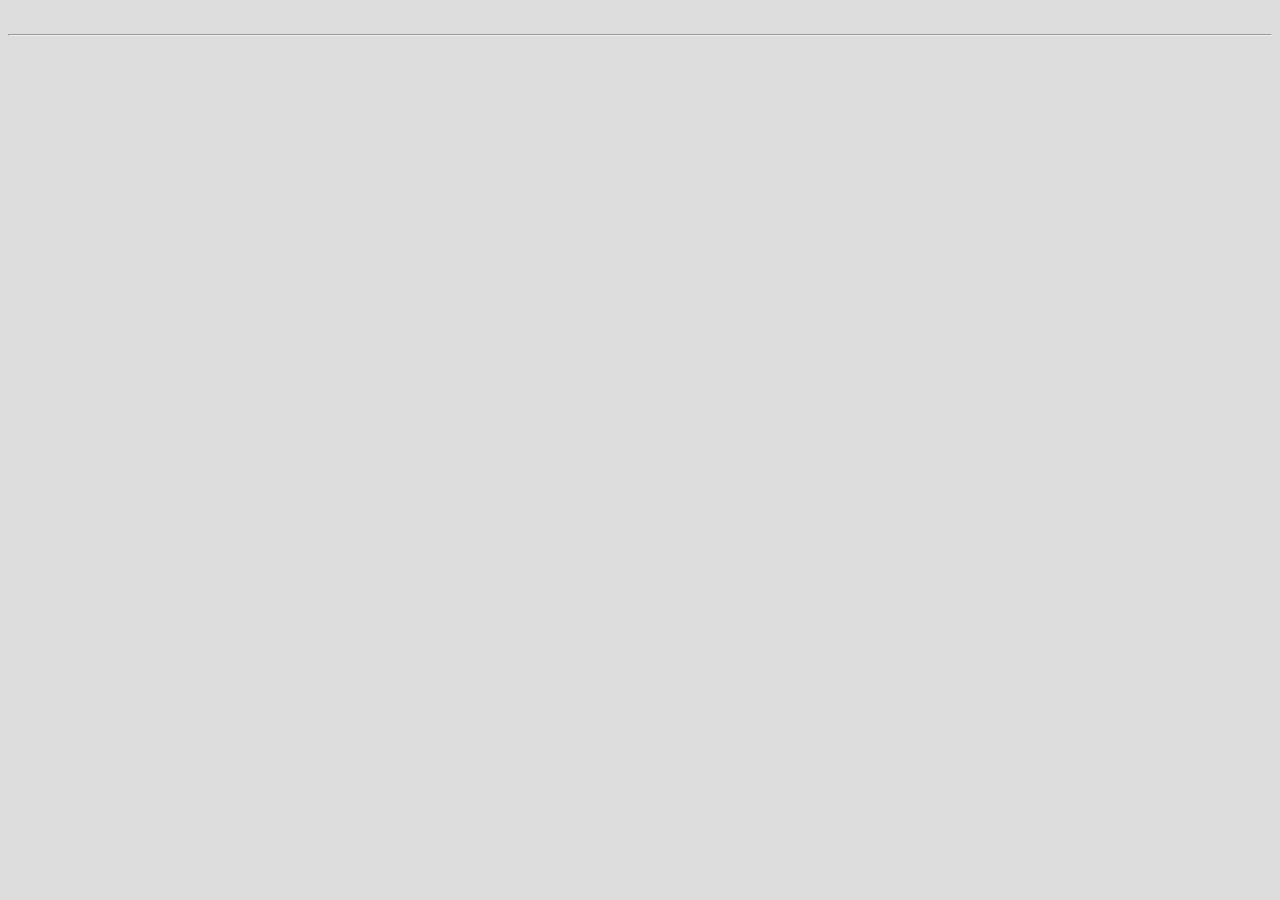
==== src/index.html @ e1ece4e0 "update" ====
<!DOCTYPE html>
<html lang="en">
<head>
    <meta charset="UTF-8">
    <meta name="viewport" content="width=device-width, initial-scale=1.0">
    <title>DS-DV Project</title>
    <script src="https://d3js.org/d3.v4.min.js"></script>
    
</head>

<body>
    <br>
    <hr>
    <style>
        body { 
             background: #dddddd;
        
             color: #333333;
           }
         </style>
    <div id="linechart"></div>
    <script src="lab6.js" type="text/javascript"></script>
   
  
        
    </body>
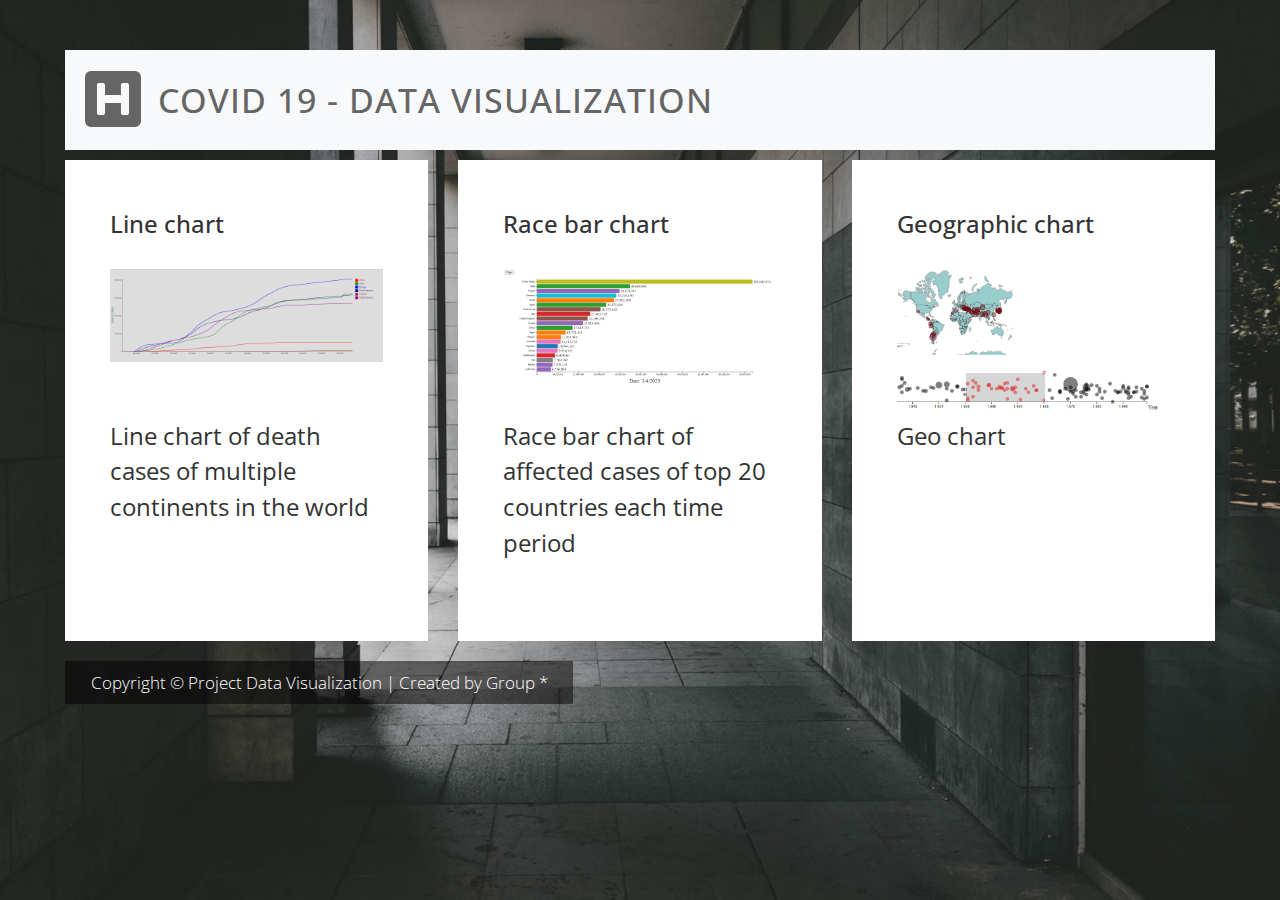
==== commit 5234809b: "added a dashboard template, resized the line-chart" ====
--- a/src/index.html
+++ b/src/index.html
@@ -1,26 +1,83 @@
 <!DOCTYPE html>
 <html lang="en">
+
 <head>
     <meta charset="UTF-8">
     <meta name="viewport" content="width=device-width, initial-scale=1.0">
-    <title>DS-DV Project</title>
-    <script src="https://d3js.org/d3.v4.min.js"></script>
-    
+    <meta http-equiv="X-UA-Compatible" content="ie=edge">
+    <title>Covid 19 Visualization</title>
+
+    <link rel="stylesheet" href="https://fonts.googleapis.com/css?family=Open+Sans:300,400,600">
+    <!-- https://fonts.google.com/specimen/Open+Sans -->
+    <link rel="stylesheet" href="css/fontawesome.min.css">
+    <!-- https://fontawesome.com/ -->
+    <link rel="stylesheet" href="css/bootstrap.min.css">
+    <!-- https://getbootstrap.com/ -->
+    <link rel="stylesheet" href="css/tooplate.css">
+    <link rel="stylesheet" href="myStyle.css">
 </head>
 
-<body>
-    <br>
-    <hr>
-    <style>
-        body { 
-             background: #dddddd;
-        
-             color: #333333;
-           }
-         </style>
-    <div id="linechart"></div>
-    <script src="lab6.js" type="text/javascript"></script>
-   
-  
-        
-    </body>+<body id="reportsPage">
+    <div class="" id="home">
+        <div class="container">
+            <div class="row">
+                <div class="col-12">
+                    <nav class="navbar navbar-expand-xl navbar-light bg-light">
+                        <a class="navbar-brand" href="#">
+                            <i class="fas fa-3x fa-h-square tm-site-icon"></i>
+                            <h1 class="tm-site-title mb-0">COVID 19 - DATA VISUALIZATION</h1>
+                        </a>
+                        <button class="navbar-toggler ml-auto mr-0" type="button" data-toggle="collapse"
+                            data-target="#navbarSupportedContent" aria-controls="navbarSupportedContent"
+                            aria-expanded="false" aria-label="Toggle navigation">
+                            <span class="navbar-toggler-icon"></span>
+                        </button>
+
+
+                    </nav>
+                </div>
+            </div>
+
+
+            <div class="row my-charts">
+                <div class="col-4" onclick="location.href='line_chart.html'">
+                    <div class="bg-white tm-block h-100 my-container">
+                        <h2 class="tm-block-title">Line chart</h2>
+                        <div id="chart-1">
+                        </div>
+                        <p class="tm-block-title chart-text">Line chart of death cases of multiple continents in the
+                            world </p>
+                    </div>
+                </div>
+                <div class="col-4" onclick="location.href='racebarchart.html'">
+                    <div class="bg-white tm-block h-100 my-container">
+                        <h2 class="tm-block-title">Race bar chart</h2>
+                        <div id="chart-2">
+                        </div>
+                        <p class="tm-block-title chart-text">Race bar chart of affected cases of top 20 countries each
+                            time period</p>
+                    </div>
+                </div>
+                <div class="col-4">
+                    <div class="bg-white tm-block h-100 my-container">
+                        <h2 class="tm-block-title">Geographic chart</h2>
+                        <div id="chart-3"></div>
+                        <p class="tm-block-title chart-text">Geo chart</p>
+                    </div>
+                </div>
+            </div>
+
+
+            <footer class="row tm-mt-small">
+                <div class="col-12 font-weight-light">
+                    <p class="d-inline-block tm-bg-black text-white py-2 px-4">
+                        Copyright &copy; Project Data Visualization | Created by
+                        <a rel="nofollow" href="https://www.tooplate.com" class="text-white tm-footer-link">Group *</a>
+                    </p>
+                </div>
+            </footer>
+        </div>
+    </div>
+</body>
+
+</html>--- a/src/css/tooplate.css
+++ b/src/css/tooplate.css
@@ -0,0 +1,542 @@
+/*
+
+Template 2108 Dashboard
+
+http://www.tooplate.com/view/2108-dashboard
+	
+
+COLOR CODES
+
+  Dark Gray: #656565
+  Light Gray: #E6E6E6
+  Blue: #0062BB
+  
+*/
+
+html {
+  font-size: 17px;
+}
+
+body {
+  font-family: "Open Sans", Helvetica, Arial, sans-serif;
+  overflow-x: hidden;
+}
+
+body {
+  background-image: url(../img/dash-bg-01.jpg);
+  background-size: cover;
+  background-repeat: no-repeat;
+  background-position: center;
+  background-attachment: fixed;
+  padding-left: 50px;
+  padding-right: 50px;
+}
+
+.bg02 {
+	background-image: url(../img/dash-bg-02.jpg);
+}
+
+.bg03 {
+	background-image: url(../img/dash-bg-03.jpg);
+}
+
+a {
+  transition: all 0.3s ease;
+}
+a:hover,
+a:focus {
+  text-decoration: none;
+}
+
+.navbar-brand {
+  display: flex;
+  align-items: center;
+}
+
+.tm-site-icon {
+  color: #656565;
+}
+
+.tm-site-title {
+  display: inline-block;
+  text-transform: uppercase;
+  font-size: 2rem;
+  margin-left: 1rem;
+  color: #656565;
+  letter-spacing: 1px;
+}
+
+.navbar {
+  height: 100px;
+  padding-left: 20px;
+  padding-right: 20px;
+  margin-top: 50px;
+}
+
+.tm-logout-icon {
+  font-size: 1.5em;
+}
+
+.tm-bg-black {
+  background-color: rgba(0, 0, 0, 0.5);
+}
+
+.tm-mt-big {
+  margin-top: 70px;
+}
+
+.tm-mt-small {
+  margin-top: 20px;
+}
+
+.tm-block {
+  padding: 50px 45px;
+}
+
+.tm-block-title {
+  font-size: 1.4rem;
+  color: #333;
+  margin-bottom: 30px;
+}
+
+.navbar-light .navbar-nav .nav-link {
+  color: #656565;
+}
+
+.navbar-light .navbar-nav .nav-link,
+.dropdown-item {
+  padding: 15px 20px;
+}
+
+.navbar-light .navbar-nav .active > .nav-link,
+.navbar-light .navbar-nav .nav-link.active,
+.navbar-light .navbar-nav .nav-link.show,
+.navbar-light .navbar-nav .show > .nav-link,
+.navbar-light .navbar-nav a:hover {
+  background-color: #e6e6e6;
+}
+
+.nav-item {
+  margin-right: 30px;
+}
+
+.nav-item:last-child {
+  margin-right: 0;
+}
+
+.tm-content-row {
+  justify-content: space-between;
+  margin-left: -20px;
+  margin-right: -20px; /* To offset col padding */
+}
+
+.tm-col {
+  padding-left: 20px;
+  padding-right: 20px;
+  margin-bottom: 50px;
+}
+
+.tm-col-big {
+  width: 39%;
+}
+
+.tm-col-small {
+  width: 21.95%;
+}
+
+.tm-link-black {
+  color: black;
+}
+
+.tm-link-black:hover,
+.tm-link-black:focus {
+  color: #0266c4;
+}
+
+ol {
+  margin-bottom: 0;
+}
+
+.tm-list-group {
+  counter-reset: myOrderedListItemsCounter;
+  padding-left: 0;
+}
+
+.tm-list-group > li {
+  list-style-type: none;
+  position: relative;
+  cursor: pointer;
+  transition: all 0.3s ease;
+  padding: 8px;
+}
+
+.tm-list-group-pad-big > li {
+  padding: 20px;
+}
+
+.tm-list-group > li:hover {
+  color: #0266c4;
+}
+
+.tm-list-group-alternate-color > li:nth-child(odd) {
+  background-color: #e6e6e6;
+}
+
+.tm-list-group > li:before {
+  counter-increment: myOrderedListItemsCounter;
+  content: counter(myOrderedListItemsCounter) ".";
+  margin-right: 0.5em;
+}
+
+.tm-list {
+  padding-left: 30px;
+}
+
+.tm-list > li {
+  margin-bottom: 20px;
+}
+
+.form-control {
+  margin-bottom: 23px;
+  padding: 19px 18px;
+  border-radius: 0;
+  height: 50px;
+}
+
+label {
+  margin-bottom: 18px;
+}
+
+.btn {
+  border-radius: 0;
+  padding: 13px 28px;
+  transition: all 0.2s ease;
+  max-width: 100%;
+}
+
+.btn-small {
+  padding: 10px 24px;
+}
+
+.btn-primary {
+  background-color: transparent;
+  color: black;
+  border-color: #999999;
+}
+
+.btn-primary:hover,
+.btn-primary:active,
+.btn-primary:not(:disabled):not(.disabled).active,
+.btn-primary:not(:disabled):not(.disabled):active,
+.show > .btn-primary.dropdown-toggle {
+  color: black;
+  background-color: #cdd4da;
+  border-color: #999999;
+}
+
+.btn-danger {
+  color: #9f1321;
+  background-color: transparent;
+  border-color: #9f1321;
+}
+
+.btn-danger:hover {
+  color: #9f1321;
+  background-color: rgba(159, 19, 32, 0.27);
+  border-color: #9f1321;
+}
+
+.custom-file-input {
+  cursor: pointer;
+}
+
+.custom-file-label {
+  border-radius: 0;
+}
+
+.tm-btn-right {
+  text-align: right;
+}
+
+.table td,
+.table th {
+  padding: 20px 24px;
+}
+
+.table-hover tbody tr:hover {
+  background-color: white;
+  color: #3aabd0;
+}
+
+.tm-bg-gray {
+  background-color: rgba(0, 0, 0, 0.05);
+}
+
+.tm-table-striped-even.table-striped tbody tr:nth-of-type(even) {
+  background-color: rgba(0, 0, 0, 0.05);
+}
+
+.tm-table-striped-even.table-striped tbody tr:nth-of-type(odd) {
+  background-color: white;
+}
+
+.tm-table-mt {
+  margin-top: 66px;
+}
+
+.page-item:first-child .page-link {
+  border-top-left-radius: 0;
+  border-bottom-left-radius: 0;
+}
+
+.page-item:last-child .page-link {
+  border-top-right-radius: 0;
+  border-bottom-right-radius: 0;
+}
+
+.page-link,
+.tm-dots {
+  padding: 12px 18px;
+}
+
+.page-link,
+.page-link:hover {
+  color: black;
+}
+
+.page-item {
+  margin-right: 18px;
+}
+
+.page-item:last-child {
+  margin-right: 0;
+}
+
+.page-item.active .page-link {
+  background-color: #e9ecef;
+  border-color: #dee2e6;
+  color: black;
+}
+
+.tm-pagination {
+  justify-content: flex-end;
+}
+
+.tm-pagination-label {
+  padding-bottom: 15px;
+  padding-right: 15px;
+  display: inline-block;
+}
+
+.tm-table-actions-row {
+  display: flex;
+  justify-content: space-between;
+}
+
+.tm-table-actions-col-right {
+  text-align: right;
+}
+
+input[type="checkbox"] {
+  cursor: pointer;
+  -webkit-appearance: none;
+  appearance: none;
+  border: 1px solid black;
+  box-sizing: border-box;
+  position: relative;
+  box-sizing: content-box;
+  width: 24px;
+  height: 24px;
+  transition: all 0.1s linear;
+}
+input[type="checkbox"]:checked {
+  background-color: #9f1321;
+}
+input[type="checkbox"]:focus {
+  outline: 0 none;
+  box-shadow: none;
+}
+
+.tm-trash-icon {
+  color: #6e6c6c;
+  cursor: pointer;
+}
+
+.tm-trash-icon:hover {
+  color: #9f1321;
+}
+
+.tm-trash-icon-cell {
+  width: 15px;
+}
+
+footer {
+  margin-bottom: 35px;
+}
+
+.custom-select {
+  height: 50px;
+  border-radius: 0;
+}
+
+.tm-product-img-dummy {
+  max-width: 100%;
+  width: 240px;
+  height: 240px;
+  border: 1px solid #cccccc;
+  display: flex;
+  align-items: center;
+  justify-content: center;
+  color: #c8c8c8;
+}
+
+.tm-login-col {
+  max-width: 600px;
+}
+
+@media (min-width: 992px) {
+  .navbar-expand-lg .navbar-nav .nav-link {
+    padding: 15px 20px;
+  }
+}
+
+@media (min-width: 1200px) {
+  .container {
+    max-width: 1630px;
+  }
+}
+
+@media (max-width: 1275px) and (min-width: 1200px) {
+  .nav-item {
+    margin-right: 15px;
+  }
+}
+
+@media (max-width: 1350px) and (min-width: 1200px) {
+  .tm-table-actions-row {
+    display: block;
+  }
+  .tm-table-actions-col-right {
+    margin-top: 30px;
+  }
+}
+
+@media (max-width: 1350px) {
+  .nav-item {
+    margin-right: 1px;
+  }
+}
+
+@media (max-width: 1199px) {
+  .tm-col-big,
+  .tm-col-small {
+    width: 49.65%;
+  }
+
+  .navbar-collapse {
+    background: white;
+    padding: 15px;
+    box-shadow: rgba(108, 117, 125, 0.27) 0px 1px 1px 0px;
+    position: absolute;
+    top: 77px;
+    right: 20px;
+    width: 245px;
+    z-index: 1000;
+  }
+
+  .navbar-nav .nav-link {
+    padding-right: 15px;
+    padding-left: 15px;
+  }
+
+  .nav-item {
+    margin-right: 0;
+  }
+}
+
+@media (max-width: 991px) {
+  .tm-col-big,
+  .tm-col-small {
+    width: 100%;
+    min-height: 383px;
+    height: auto;
+  }
+  .tm-block {
+    padding: 30px;
+  }
+
+  .tm-table-actions-row {
+    display: block;
+  }
+
+  .tm-table-actions-col-right {
+    text-align: left;
+    margin-top: 30px;
+  }
+
+  .tm-edit-product-row {
+    flex-direction: column-reverse;
+  }
+}
+
+@media (max-width: 633px) {
+  .pagination {
+    flex-wrap: wrap;
+  }
+
+  .tm-pagination {
+    justify-content: flex-start;
+  }
+
+  .tm-pagination-label {
+    display: inline-block;
+    margin-right: 0;
+  }
+
+  .page-item {
+    margin-top: 10px;
+  }
+}
+
+@media (max-width: 574px) {
+  .navbar-collapse {
+    top: 70px;
+  }
+
+  .tm-btn-right {
+    text-align: left;
+    margin-top: 20px;
+  }
+
+  .navbar {
+    margin-top: 30px;
+    height: auto;
+  }
+
+  body {
+    padding-left: 15px;
+    padding-right: 15px;
+  }
+
+  .tm-site-title {
+    font-size: 1.4rem;
+    margin-left: 7px;
+  }
+
+  .tm-site-icon {
+    font-size: 2em;
+  }
+}
+
+@media (max-width: 480px) {
+  .tm-mt-big {
+    margin-top: 45px;
+  }
+}
+
+@media (max-width: 424px) {
+  .navbar-collapse {
+    top: 107px;
+  }
+}
+
--- a/src/myStyle.css
+++ b/src/myStyle.css
@@ -0,0 +1,36 @@
+div#chart-1 {
+    background-image: url('img/line-chart.png');
+    height: 50px;
+    background-repeat: no-repeat;
+    background-size: contain;
+    min-height: 150px;
+}
+
+div#chart-2 {
+    background-image: url('img/race-bar-chart.png');
+    height: 50px;
+    background-repeat: no-repeat;
+    background-size: contain;
+    min-height: 150px;
+}
+
+div#chart-3 {
+    background-image: url('img/geographic-chart.png');
+    height: 50px;
+    background-repeat: no-repeat;
+    background-size: contain;
+    min-height: 150px;
+}
+
+.row.my-charts{
+    margin-top: 10px;
+}
+
+
+.bg-white.tm-block.h-100.my-container {
+    min-height: 50px;
+}
+
+h2.tm-block-title.chart-text {
+    height: 15px;
+}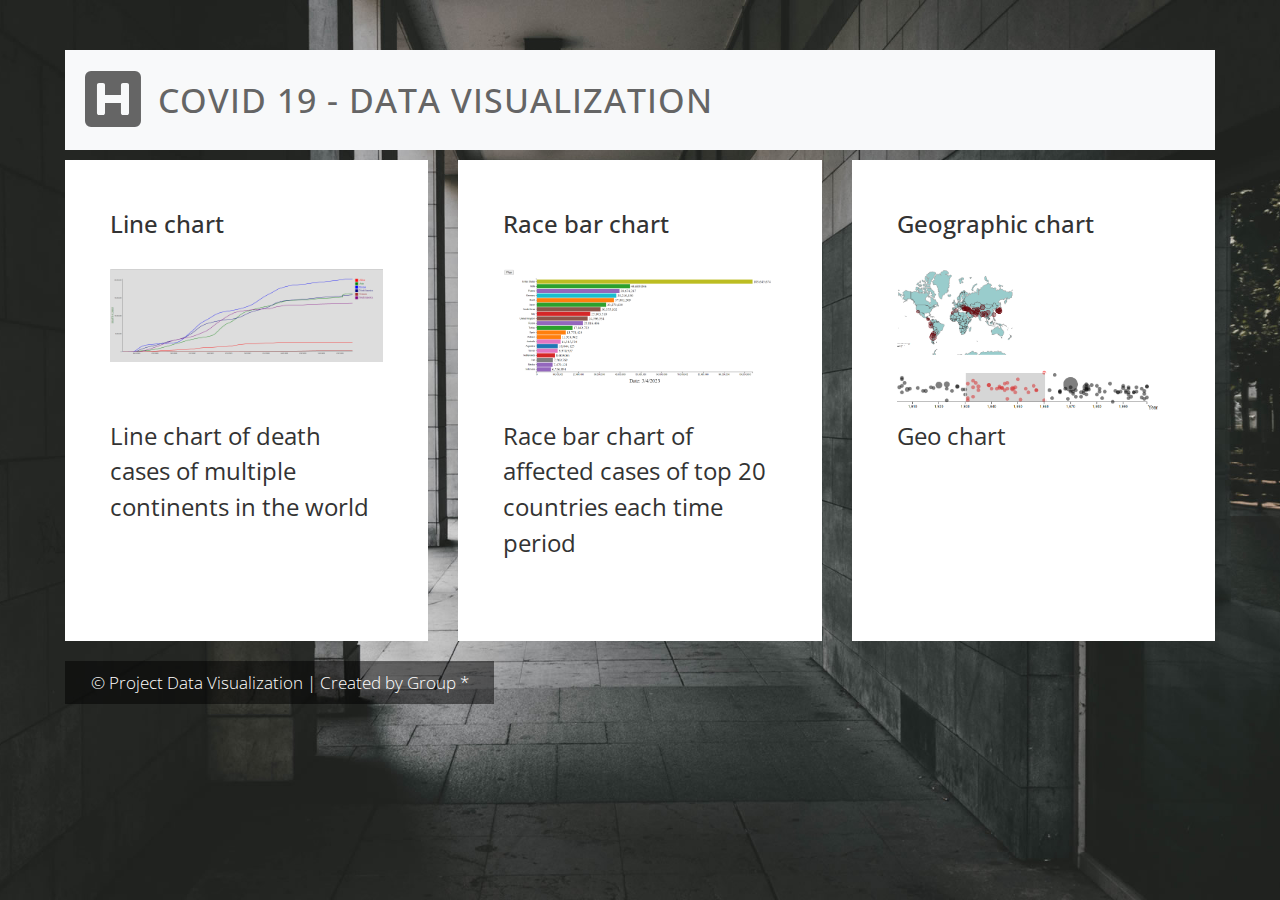
==== commit ae0ff42e: "tan update" ====
--- a/src/index.html
+++ b/src/index.html
@@ -27,9 +27,7 @@
                             <i class="fas fa-3x fa-h-square tm-site-icon"></i>
                             <h1 class="tm-site-title mb-0">COVID 19 - DATA VISUALIZATION</h1>
                         </a>
-                        <button class="navbar-toggler ml-auto mr-0" type="button" data-toggle="collapse"
-                            data-target="#navbarSupportedContent" aria-controls="navbarSupportedContent"
-                            aria-expanded="false" aria-label="Toggle navigation">
+                        <button class="navbar-toggler ml-auto mr-0" type="button" data-toggle="collapse" data-target="#navbarSupportedContent" aria-controls="navbarSupportedContent" aria-expanded="false" aria-label="Toggle navigation">
                             <span class="navbar-toggler-icon"></span>
                         </button>
 
@@ -45,8 +43,7 @@
                         <h2 class="tm-block-title">Line chart</h2>
                         <div id="chart-1">
                         </div>
-                        <p class="tm-block-title chart-text">Line chart of death cases of multiple continents in the
-                            world </p>
+                        <p class="tm-block-title chart-text">Line chart of death cases of multiple continents in the world </p>
                     </div>
                 </div>
                 <div class="col-4" onclick="location.href='racebarchart.html'">
@@ -54,11 +51,10 @@
                         <h2 class="tm-block-title">Race bar chart</h2>
                         <div id="chart-2">
                         </div>
-                        <p class="tm-block-title chart-text">Race bar chart of affected cases of top 20 countries each
-                            time period</p>
+                        <p class="tm-block-title chart-text">Race bar chart of affected cases of top 20 countries each time period</p>
                     </div>
                 </div>
-                <div class="col-4">
+                <div class="col-4" onclick="location.href='Geomap.html'">
                     <div class="bg-white tm-block h-100 my-container">
                         <h2 class="tm-block-title">Geographic chart</h2>
                         <div id="chart-3"></div>
@@ -71,7 +67,7 @@
             <footer class="row tm-mt-small">
                 <div class="col-12 font-weight-light">
                     <p class="d-inline-block tm-bg-black text-white py-2 px-4">
-                        Copyright &copy; Project Data Visualization | Created by
+                        &copy; Project Data Visualization | Created by
                         <a rel="nofollow" href="https://www.tooplate.com" class="text-white tm-footer-link">Group *</a>
                     </p>
                 </div>
--- a/src/myStyle.css
+++ b/src/myStyle.css
@@ -1,36 +1,48 @@
+
+.banner {
+  background: black;
+  color: white;
+  padding: 10px;
+  text-align: center;
+  font-size: 18px;
+}
+hr {
+  margin-top: 20px;
+  border: none;
+  border-top: 1px solid #ccc;
+}
 div#chart-1 {
-    background-image: url('img/line-chart.png');
-    height: 50px;
-    background-repeat: no-repeat;
-    background-size: contain;
-    min-height: 150px;
+  background-image: url("img/line-chart.png");
+  height: 50px;
+  background-repeat: no-repeat;
+  background-size: contain;
+  min-height: 150px;
 }
 
 div#chart-2 {
-    background-image: url('img/race-bar-chart.png');
-    height: 50px;
-    background-repeat: no-repeat;
-    background-size: contain;
-    min-height: 150px;
+  background-image: url("img/race-bar-chart.png");
+  height: 50px;
+  background-repeat: no-repeat;
+  background-size: contain;
+  min-height: 150px;
 }
 
 div#chart-3 {
-    background-image: url('img/geographic-chart.png');
-    height: 50px;
-    background-repeat: no-repeat;
-    background-size: contain;
-    min-height: 150px;
+  background-image: url("img/geographic-chart.png");
+  height: 50px;
+  background-repeat: no-repeat;
+  background-size: contain;
+  min-height: 150px;
 }
 
-.row.my-charts{
-    margin-top: 10px;
+.row.my-charts {
+  margin-top: 10px;
 }
 
-
 .bg-white.tm-block.h-100.my-container {
-    min-height: 50px;
+  min-height: 50px;
 }
 
 h2.tm-block-title.chart-text {
-    height: 15px;
-}+  height: 15px;
+}
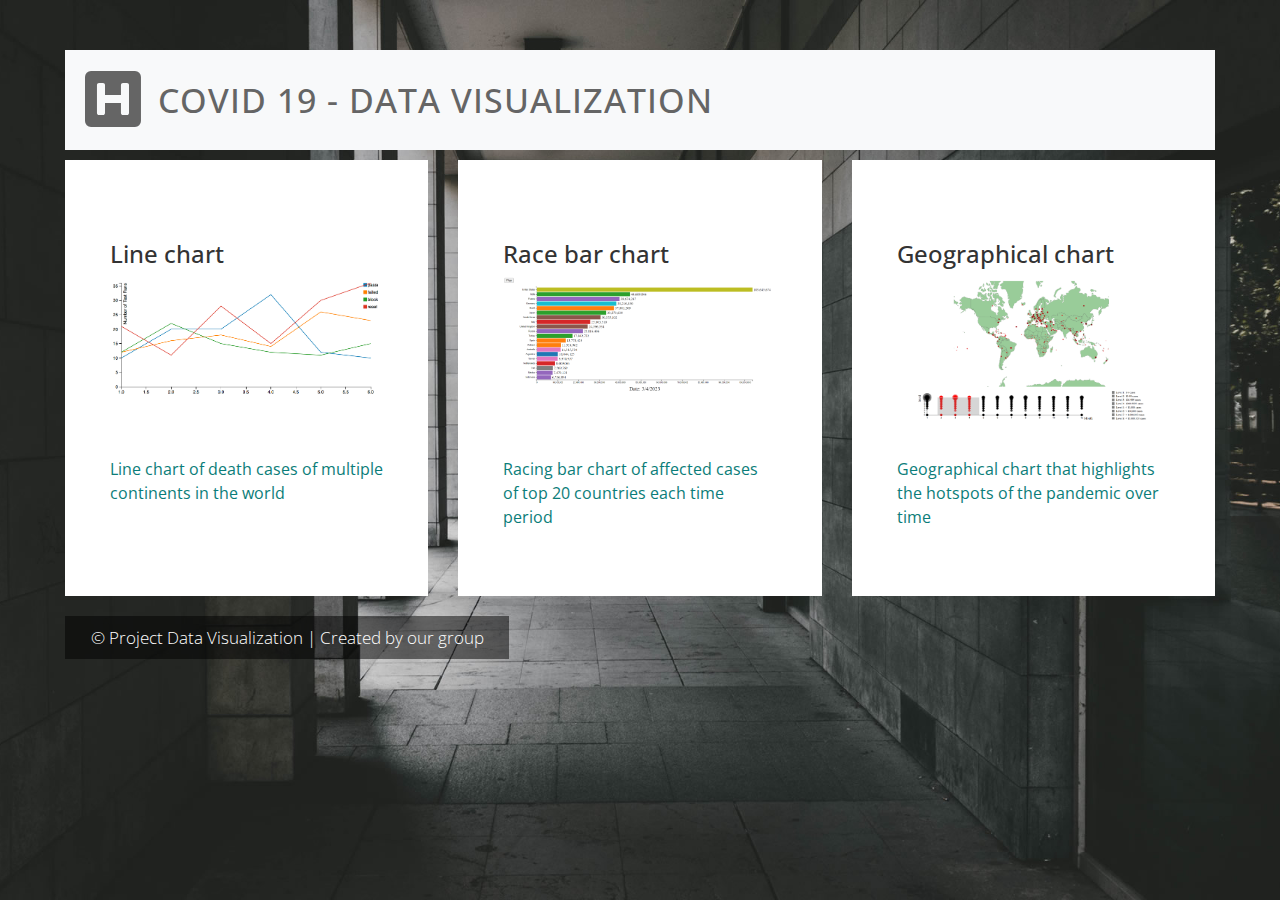
==== commit e3cc4f37: "added zoom feature, replace some old pics" ====
--- a/src/index.html
+++ b/src/index.html
@@ -51,14 +51,14 @@
                         <h2 class="tm-block-title">Race bar chart</h2>
                         <div id="chart-2">
                         </div>
-                        <p class="tm-block-title chart-text">Race bar chart of affected cases of top 20 countries each time period</p>
+                        <p class="tm-block-title chart-text">Racing bar chart of affected cases of top 20 countries each time period</p>
                     </div>
                 </div>
                 <div class="col-4" onclick="location.href='Geomap.html'">
                     <div class="bg-white tm-block h-100 my-container">
-                        <h2 class="tm-block-title">Geographic chart</h2>
+                        <h2 class="tm-block-title">Geographical chart</h2>
                         <div id="chart-3"></div>
-                        <p class="tm-block-title chart-text">Geo chart</p>
+                        <p class="tm-block-title chart-text">Geographical chart that highlights the hotspots of the pandemic over time</p>
                     </div>
                 </div>
             </div>
@@ -68,7 +68,7 @@
                 <div class="col-12 font-weight-light">
                     <p class="d-inline-block tm-bg-black text-white py-2 px-4">
                         &copy; Project Data Visualization | Created by
-                        <a rel="nofollow" href="https://www.tooplate.com" class="text-white tm-footer-link">Group *</a>
+                        <a rel="nofollow" href="https://www.tooplate.com" class="text-white tm-footer-link">our group</a>
                     </p>
                 </div>
             </footer>
--- a/src/css/tooplate.css
+++ b/src/css/tooplate.css
@@ -96,7 +96,7 @@
 .tm-block-title {
   font-size: 1.4rem;
   color: #333;
-  margin-bottom: 30px;
+  margin-top: 30px;
 }
 
 .navbar-light .navbar-nav .nav-link {
--- a/src/myStyle.css
+++ b/src/myStyle.css
@@ -43,6 +43,8 @@
   min-height: 50px;
 }
 
-h2.tm-block-title.chart-text {
-  height: 15px;
-}
+p.tm-block-title.chart-text {
+  background-origin: padding-box;
+  color: rgb(11, 125, 121);
+  font-size:medium;
+}